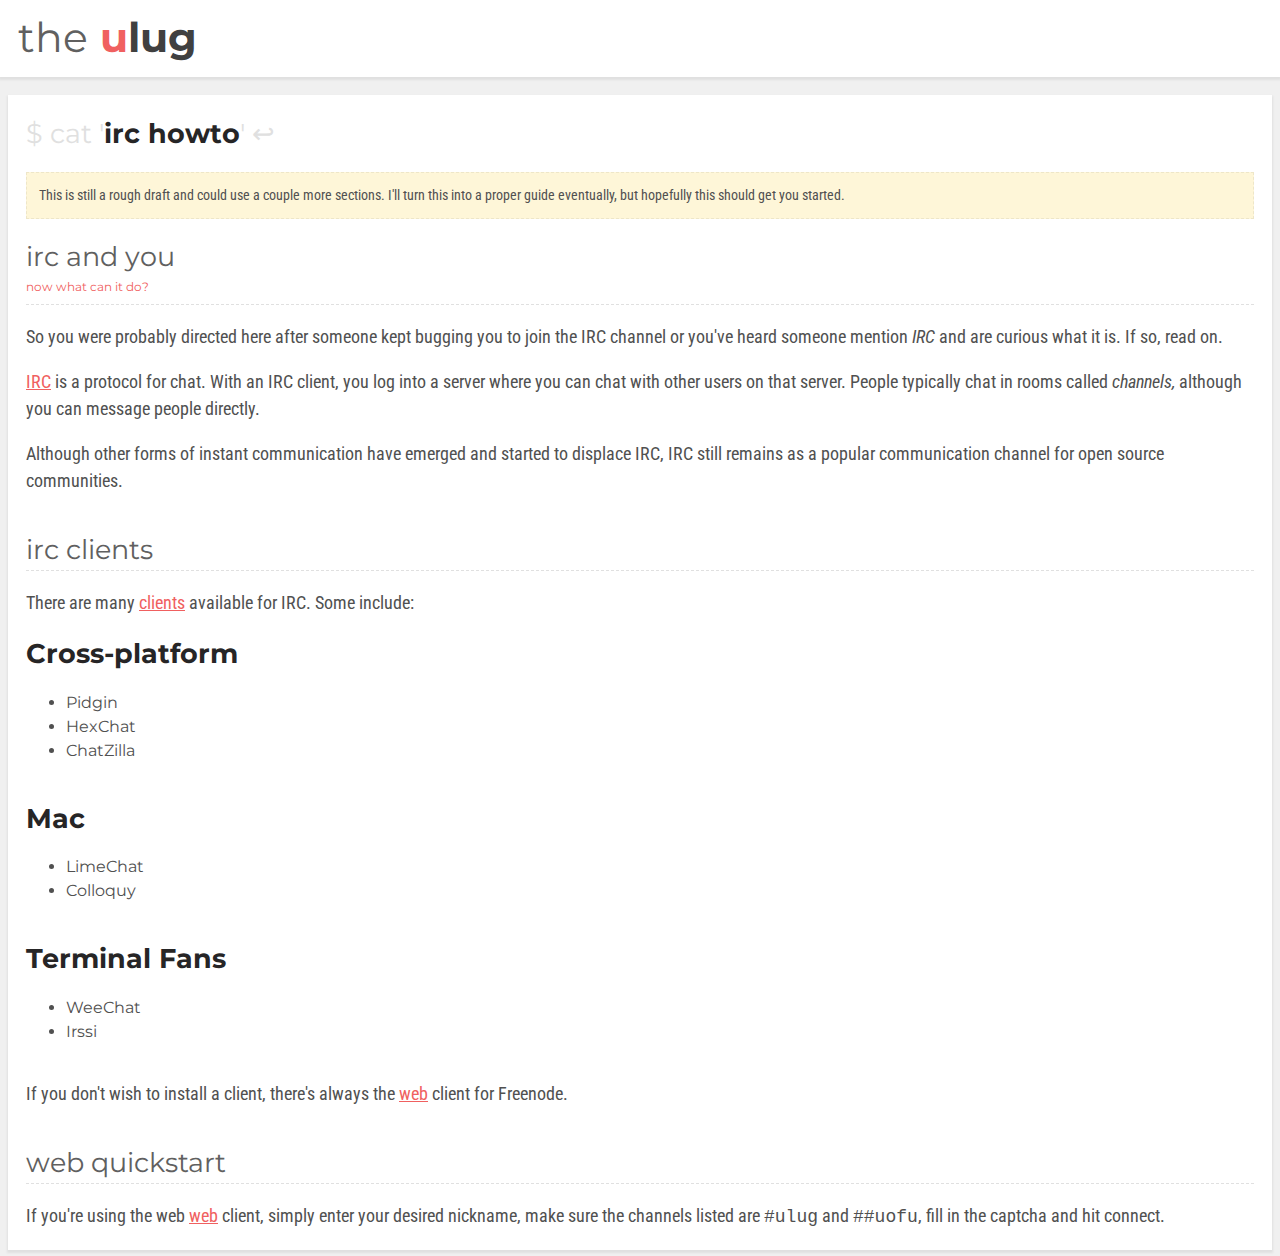
==== irc.html @ 78103605 "[spelling] s/Cross Platform/Cross-platform/" ====
<!DOCTYPE html>
<html lang='en-US'>
  <head>
    <meta charset='utf-8'>
    <meta name='viewport' content='width=device-width, initial-scale=1'>
    <title>ulug - irc</title>
    <!--[if lt IE 9]>
    <script src="http://html5shiv.googlecode.com/svn/trunk/html5.js"></script>
    <![endif]-->
    <link href='http://fonts.googleapis.com/css?family=Montserrat:400italic,400,700' rel='stylesheet' type='text/css'>
    <link href='http://fonts.googleapis.com/css?family=Roboto+Condensed:400,700' rel='stylesheet' type='text/css'>
    <link rel='stylesheet' href='style.css' type='text/css'>
  </head>
  <body>
    <header class='page-header shadowed'>
      <h1 class='logo'>
        <span class='logo-the'>the</span>
        <span class='logo-u'>u</span>lug
      </h1>
    </header>
    <div class='main-wrapper'>
      <main class='shadowed'>
        <article class='main-content'>
          <header class='article-header'>
            <h1 class='page-title'>irc howto</h1>
          </header>
          <aside class='notice'>
            <p>
              This is still a rough draft and could use a couple more sections.
              I'll turn this into a proper guide eventually,
              but hopefully this should get you started.
            </p>
          </aside>
          <section>
            <hgroup class='section-title'>
              <h1>irc and you</h1>
              <h2>now what can it do?</h2>
            </hgroup>
            <p>
              So you were probably directed here after someone kept bugging you to join the IRC channel
              or you've heard someone mention <i>IRC</i> and are curious what it is.
              If so, read on.
            </p>
            <p>
              <a href='https://en.wikipedia.org/wiki/Internet_Relay_Chat'>IRC</a>
              is a protocol for chat.
              With an IRC client,
              you log into a server where you can chat with other users on that server.
              People typically chat in rooms called <i>channels,</i>
              although you can message people directly.
            </p>
            <p>
              Although other forms of instant communication have emerged and started to displace IRC,
              IRC still remains as a popular communication channel for open source communities.
            </p>
          </section>
          <section>
            <h1 class='section-title'>irc clients</h1>
            <p>
              There are many
              <a href='http://en.wikipedia.org/wiki/Comparison_of_Internet_Relay_Chat_clients'>clients</a>
              available for IRC.
              Some include:
              <section>
                <h2 class='list-header'>Cross-platform</h2>
                <ul>
                  <li>Pidgin</li>
                  <li>HexChat</li>
                  <li>ChatZilla</li>
                </ul>
              </section> 
              <section>
                <h2 class='list-header'>Mac</h2>
                <ul>
                  <li>LimeChat</li>
                  <li>Colloquy</li>
                </ul>
              </section> 
              <section>
                <h2 class='list-header'>Terminal Fans</h2>
                <ul>
                  <li>WeeChat</li>
                  <li>Irssi</li>
                </ul>
              </section> 
            </p>
            <p>
              If you don't wish to install a client,
              there's always the 
              <a href='http://webchat.freenode.net?channels=%23ulug%2C%23%23uofu'>web</a>
              client for Freenode.
          </section>
          <section>
            <h1 class='section-title'>web quickstart</h1>
            <p>
              If you're using the web
              <a href='http://webchat.freenode.net?channels=%23ulug%2C%23%23uofu'>web</a>
              client, simply enter your desired nickname,
              make sure the channels listed are
              <code>#ulug</code> and <code>##uofu</code>,
              fill in the captcha and hit connect.
            </p>
          </section>
        </article>
      </main>
    </div>
  </body>
</html>
---- style.css ----
body {
  margin: 0;
  padding: 0;

  background: #F0F0F0;

  line-height: 1.5;

  color: #505050;
  font-family: 'Montserrat', sans-serif;
  text-rendering: optimizeLegibility;
}


h1, h2, h3, h4 {
  margin: 0;
  padding: 0;

  font-size: 27px;

  color: #262526;
}

p {
  margin: 0;
  padding: 0;
}

a {
  color: #F06060;
}


/* * * * *
 * HEADER
 */
.page-header {
  background: white;
}

.logo {
  padding: 18px;
  font-size: 40.5px;

  line-height: 1;
  color: #404040;

  font-weight: bold;
}

.logo-the {
  color: #606060;
  font-weight: normal;
}

.logo-u {
  color: #F60A20;
  color: #F06060;
}

main {
  margin: 18px 8px 8px 8px;
  padding: 1px 0; /* Stop margin collapsing */
  background: white;
}

.article-header {
  margin: 18px 0;
}

.page-title {
  font-weight: bold;
}

.page-title::before {
  font-weight: normal;
  color: #E0E0E0;
  content: '$ cat \'';
}

.page-title::after {
  font-weight: normal;
  color: #E0E0E0;
  content: '\' ↩';
}

.section-title, .section-title h1, .section-title h2 {
  color: #606060;
  font-weight: normal;
}

.section-title {
  margin-bottom: 18px;
  border-bottom: thin dashed #E0E0E0;
}

.section-title h2 {
  color: #F06060;
  padding-bottom: 8px;
  font-size: 12px;
}

.main-content {
  margin: 18px;
}

.main-content p {
  margin-bottom: 18px;

  font-family: 'Roboto Condensed', sans-serif;
  font-size: 18px;
}

.main-content section {
  margin-bottom: 36px;
}

.main-content section:last-child {
  margin-bottom: 0;
}

main {
}

.notice {
  margin-bottom: 18px;
  padding: 12px;
  background: #FEF6D8;
  border: thin dashed #EEE6C8;
}

.notice p {
  margin: 0;

  font-size: 14px;
}

/* * *
 * Mixins
 */
.shadowed {
  background: white;
  box-shadow: 0px 2px 2px 1px #E0E0E0;
}
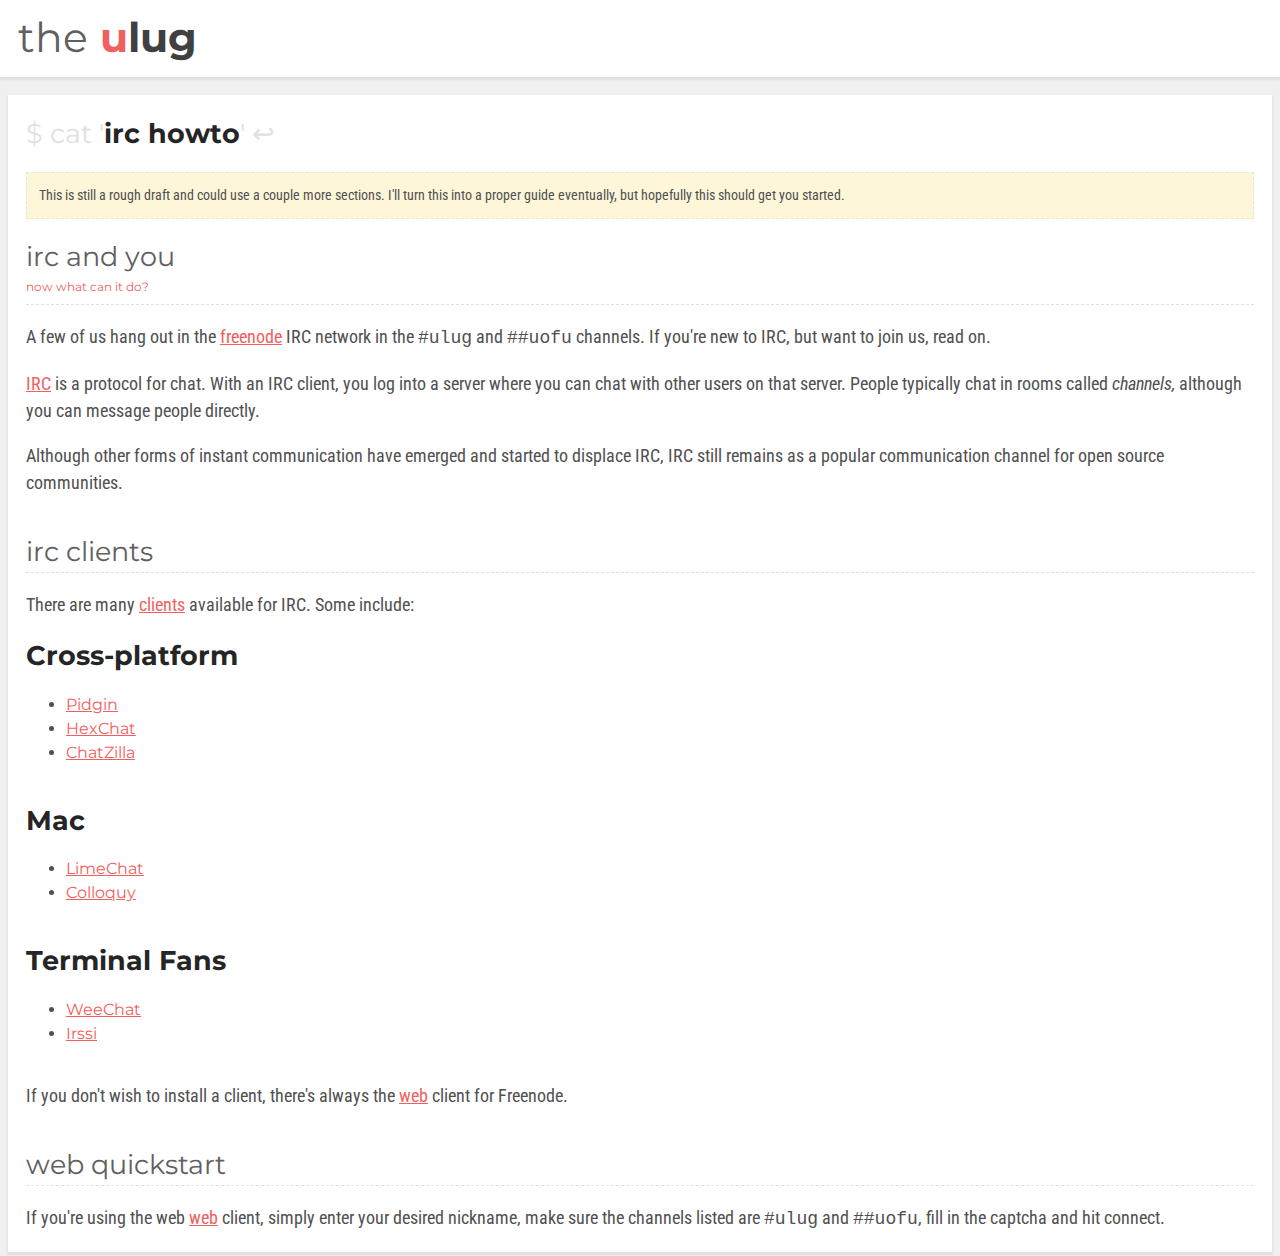
==== commit a97f8373: "Add links to clients. Reword intro." ====
--- a/irc.html
+++ b/irc.html
@@ -37,9 +37,10 @@
               <h2>now what can it do?</h2>
             </hgroup>
             <p>
-              So you were probably directed here after someone kept bugging you to join the IRC channel
-              or you've heard someone mention <i>IRC</i> and are curious what it is.
-              If so, read on.
+              A few of us hang out in the <a href='http://freenode.net'>freenode</a>
+              IRC network in the
+              <code>#ulug</code> and <code>##uofu</code>
+              channels. If you're new to IRC, but want to join us, read on.
             </p>
             <p>
               <a href='https://en.wikipedia.org/wiki/Internet_Relay_Chat'>IRC</a>
@@ -64,23 +65,23 @@
               <section>
                 <h2 class='list-header'>Cross-platform</h2>
                 <ul>
-                  <li>Pidgin</li>
-                  <li>HexChat</li>
-                  <li>ChatZilla</li>
+                  <li><a href='http://pidgin.im'>Pidgin</a></li>
+                  <li><a href='http://hexchat.github.io'>HexChat</a></li>
+                  <li><a href='https://addons.mozilla.org/en-US/firefox/addon/chatzilla/'>ChatZilla</a></li>
                 </ul>
               </section> 
               <section>
                 <h2 class='list-header'>Mac</h2>
                 <ul>
-                  <li>LimeChat</li>
-                  <li>Colloquy</li>
+                  <li><a href='http://limechat.net/mac/'>LimeChat</a></li>
+                  <li><a href='http://colloquy.info'>Colloquy</a></li>
                 </ul>
               </section> 
               <section>
                 <h2 class='list-header'>Terminal Fans</h2>
                 <ul>
-                  <li>WeeChat</li>
-                  <li>Irssi</li>
+                  <li><a href='http://www.weechat.org'>WeeChat</a></li>
+                  <li><a href='http://www.irssi.org/'>Irssi</a></li>
                 </ul>
               </section> 
             </p>
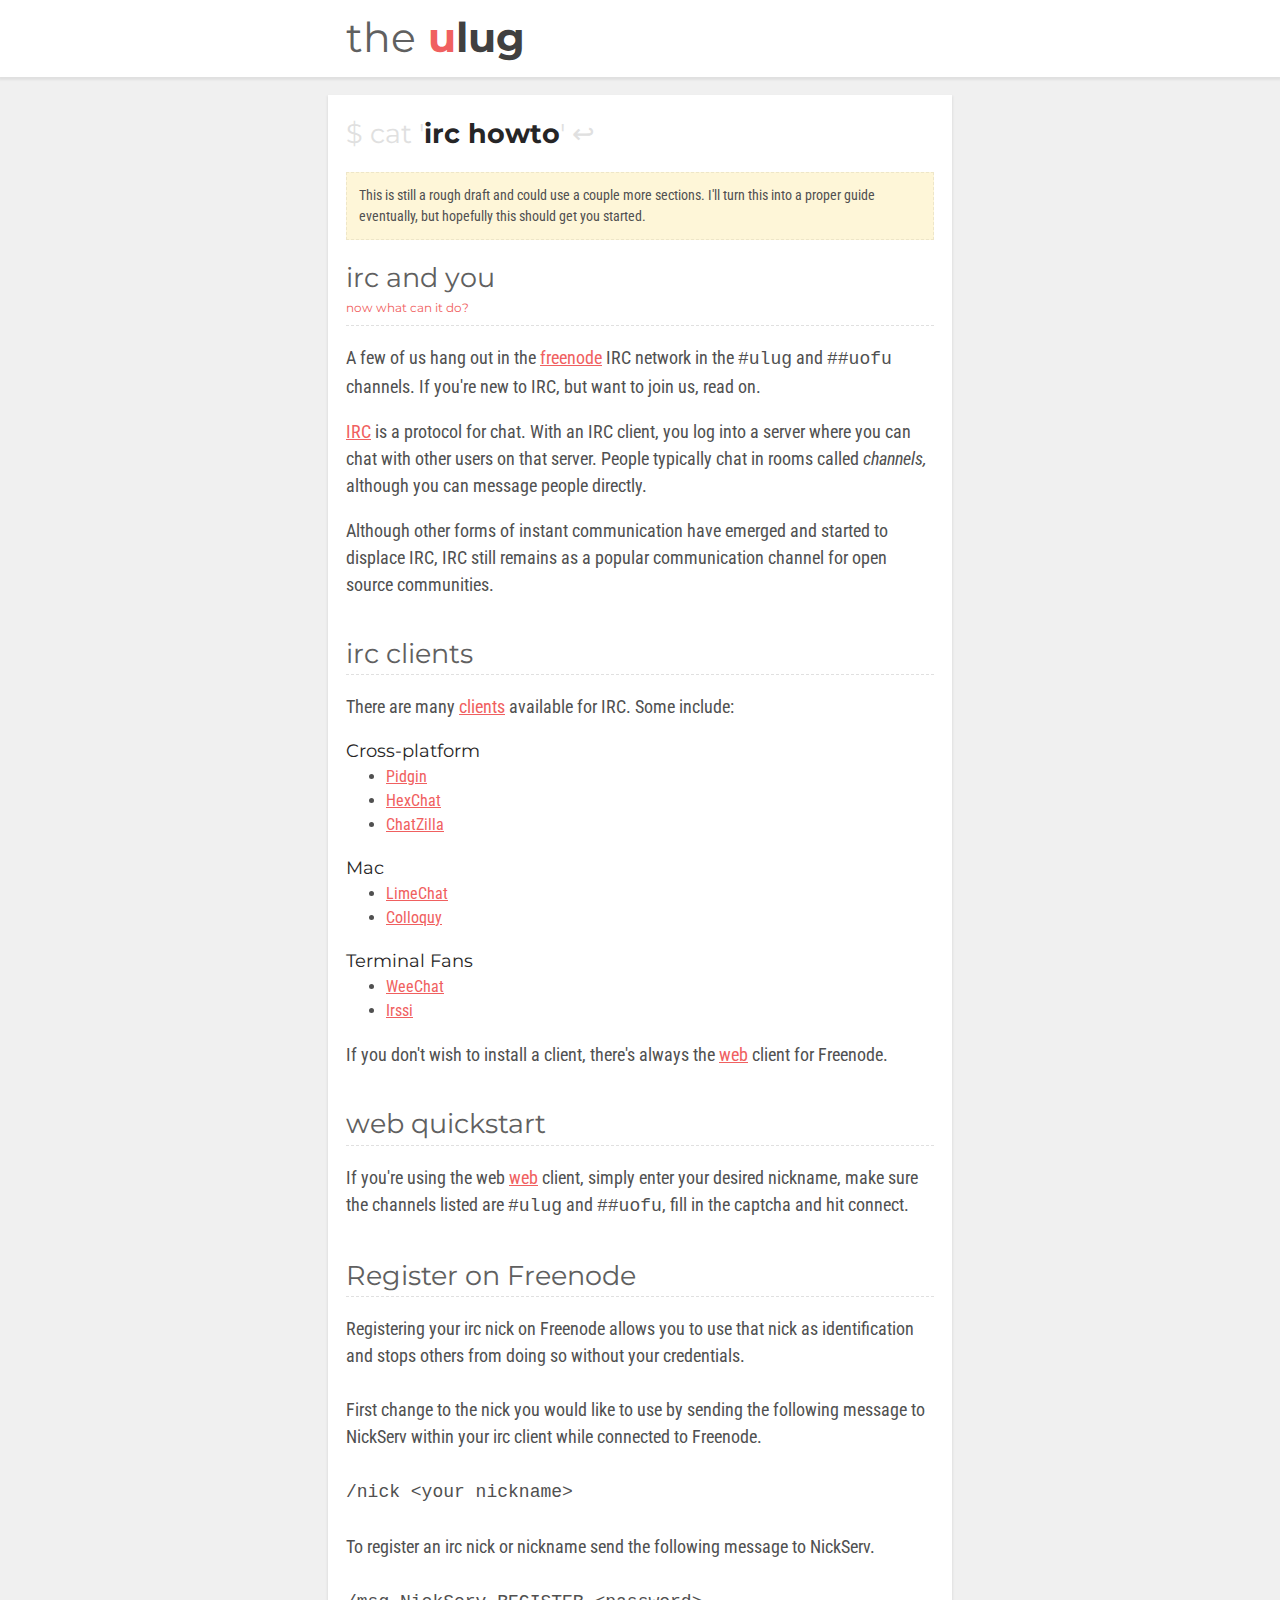
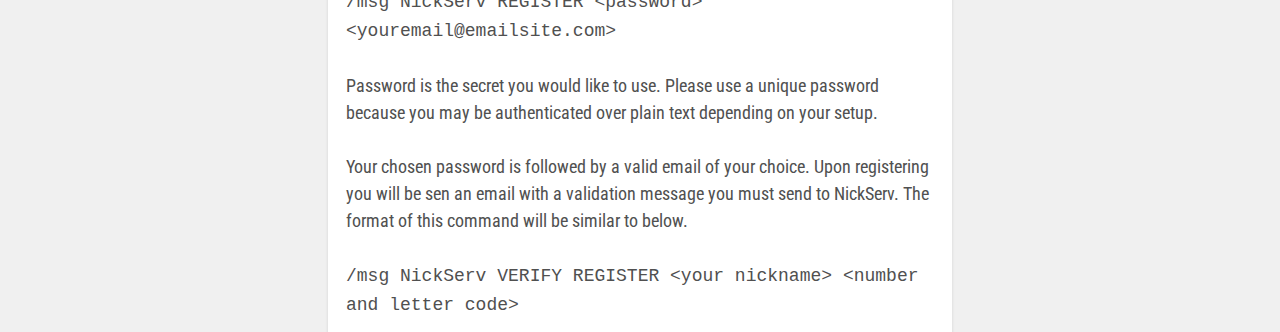
==== commit ad6d0788: "line breaks" ====
--- a/irc.html
+++ b/irc.html
@@ -69,25 +69,25 @@
                   <li><a href='http://hexchat.github.io'>HexChat</a></li>
                   <li><a href='https://addons.mozilla.org/en-US/firefox/addon/chatzilla/'>ChatZilla</a></li>
                 </ul>
-              </section> 
+              </section>
               <section>
                 <h2 class='list-header'>Mac</h2>
                 <ul>
                   <li><a href='http://limechat.net/mac/'>LimeChat</a></li>
                   <li><a href='http://colloquy.info'>Colloquy</a></li>
                 </ul>
-              </section> 
+              </section>
               <section>
                 <h2 class='list-header'>Terminal Fans</h2>
                 <ul>
                   <li><a href='http://www.weechat.org'>WeeChat</a></li>
                   <li><a href='http://www.irssi.org/'>Irssi</a></li>
                 </ul>
-              </section> 
+              </section>
             </p>
             <p>
               If you don't wish to install a client,
-              there's always the 
+              there's always the
               <a href='http://webchat.freenode.net?channels=%23ulug%2C%23%23uofu'>web</a>
               client for Freenode.
           </section>
@@ -102,6 +102,36 @@
               fill in the captcha and hit connect.
             </p>
           </section>
+          <section>
+            <h1 class='section-title'>Register on Freenode</h1>
+            <p>
+                Registering your irc nick on Freenode allows you to use that
+                nick as identification and stops others from doing so without
+                your credentials.
+                <br><br>
+                First change to the nick you would like to use by sending the
+                following message to NickServ within your irc client while
+                connected to Freenode.
+                <br><br>
+                <code>/nick &ltyour nickname&gt</code>
+                <br><br>
+                To register an irc nick or nickname send the following message
+                to NickServ.
+                <br><br>
+                <code>/msg NickServ REGISTER &ltpassword&gt &ltyouremail@emailsite.com&gt</code>
+                <br><br>
+                Password is the secret you would like to use. Please use a
+                unique password because you may be authenticated over plain text
+                depending on your setup.
+                <br><br>
+                Your chosen password is followed by a valid email of your choice.
+                Upon registering you will be sen an email with a validation
+                message you must send to NickServ. The format of this command
+                will be similar to below.
+                <br><br>
+                <code>/msg NickServ VERIFY REGISTER &ltyour nickname&gt &ltnumber and letter code&gt</code>
+            </p>
+          </section>
         </article>
       </main>
     </div>
--- a/style.css
+++ b/style.css
@@ -1,3 +1,8 @@
+* {
+  -moz-box-sizing: border-box;
+       box-sizing: border-box;
+}
+
 body {
   margin: 0;
   padding: 0;
@@ -7,8 +12,9 @@
   line-height: 1.5;
 
   color: #505050;
-  font-family: 'Montserrat', sans-serif;
   text-rendering: optimizeLegibility;
+
+  font-family: 'Roboto Condensed', sans-serif;
 }
 
 
@@ -16,6 +22,7 @@
   margin: 0;
   padding: 0;
 
+  font-family: 'Montserrat', sans-serif;
   font-size: 27px;
 
   color: #262526;
@@ -30,6 +37,10 @@
   color: #F06060;
 }
 
+ul, ol {
+  margin: 0 0 18px 0;
+}
+
 
 /* * * * *
  * HEADER
@@ -39,12 +50,15 @@
 }
 
 .logo {
-  padding: 18px;
-  font-size: 40.5px;
+  padding: 18px 18px 18px 26px; /* Extra 8px needed to align with content */
+  margin: auto;
+
+  max-width: 640px;
 
   line-height: 1;
   color: #404040;
 
+  font-size: 40.5px;
   font-weight: bold;
 }
 
@@ -58,9 +72,15 @@
   color: #F06060;
 }
 
+.main-wrapper {
+  margin: 0 auto;
+  max-width: 640px;
+}
+
 main {
   margin: 18px 8px 8px 8px;
   padding: 1px 0; /* Stop margin collapsing */
+
   background: white;
 }
 
@@ -107,19 +127,15 @@
 .main-content p {
   margin-bottom: 18px;
 
-  font-family: 'Roboto Condensed', sans-serif;
   font-size: 18px;
 }
 
-.main-content section {
+.main-content > section {
   margin-bottom: 36px;
 }
 
-.main-content section:last-child {
+.main-content > section:last-child {
   margin-bottom: 0;
-}
-
-main {
 }
 
 .notice {
@@ -135,6 +151,11 @@
   font-size: 14px;
 }
 
+.list-header {
+  font-size: 18px;
+  font-weight: normal;
+}
+
 /* * *
  * Mixins
  */
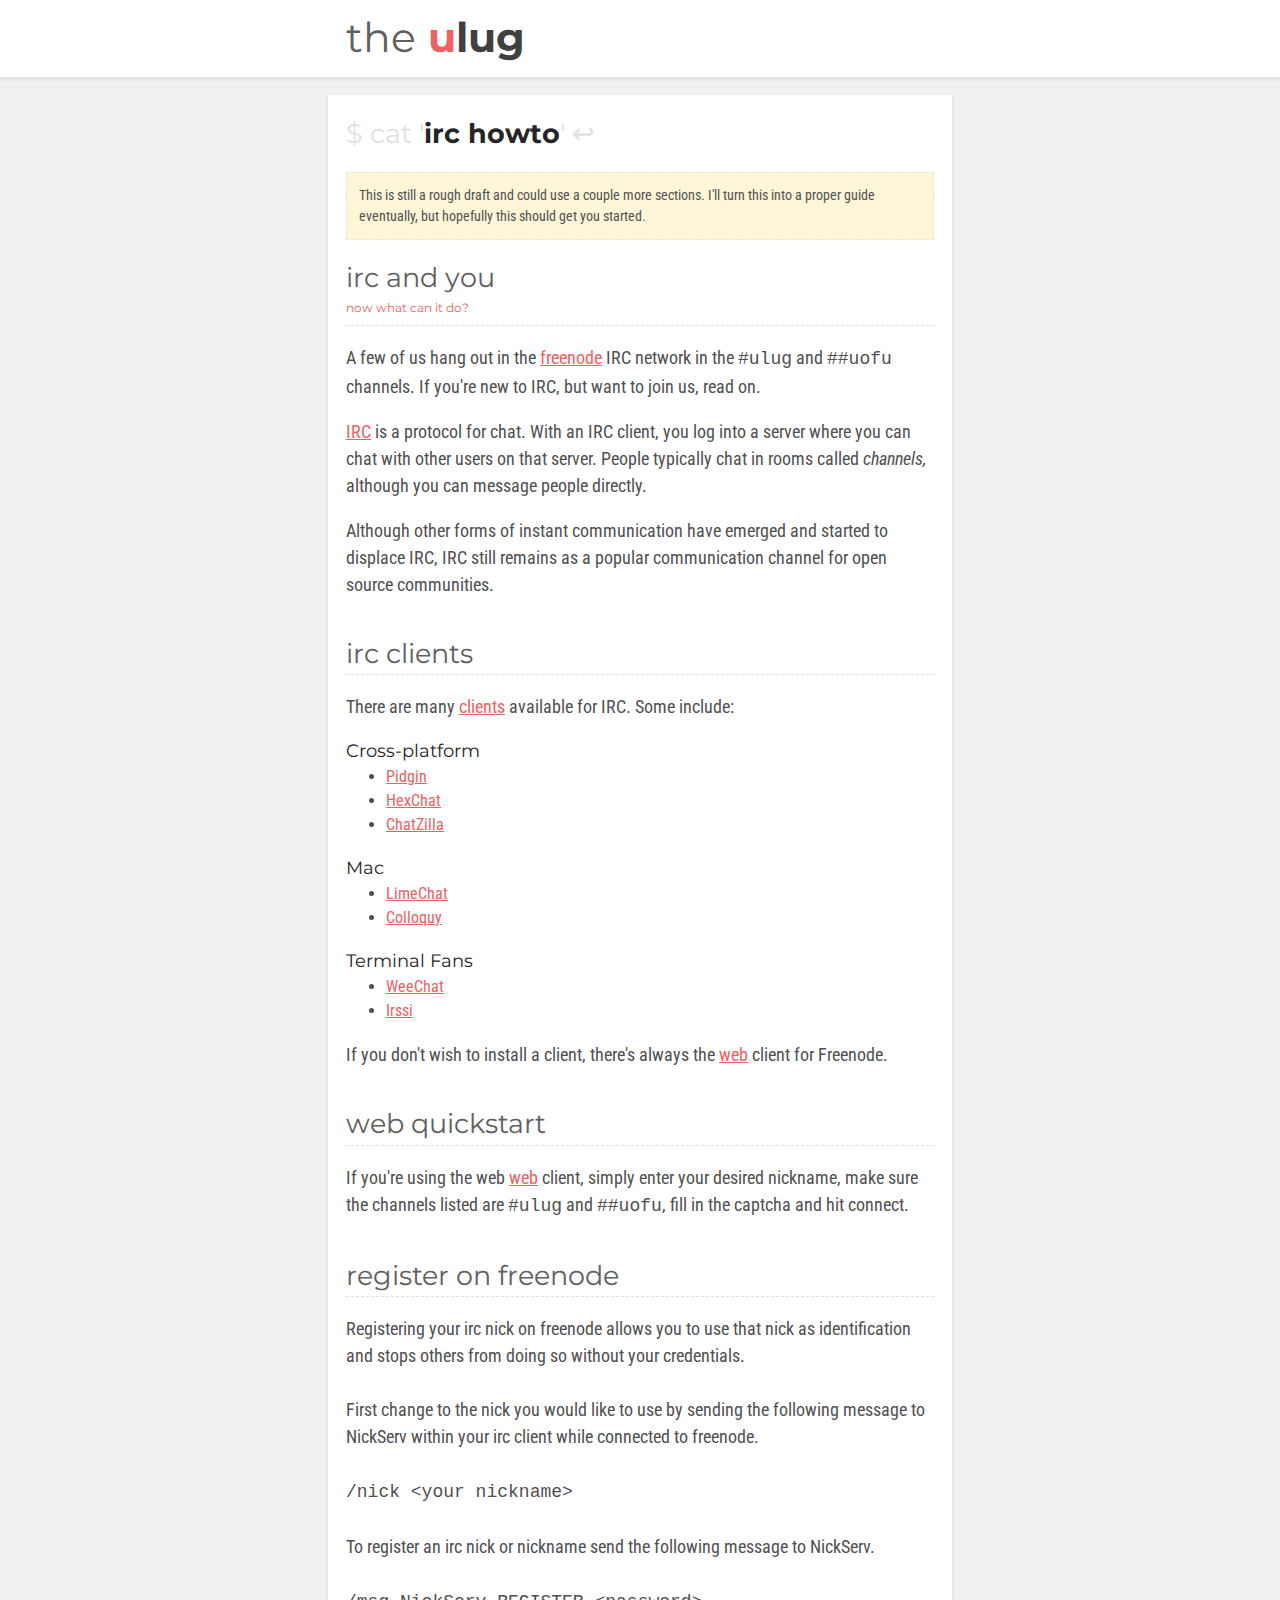
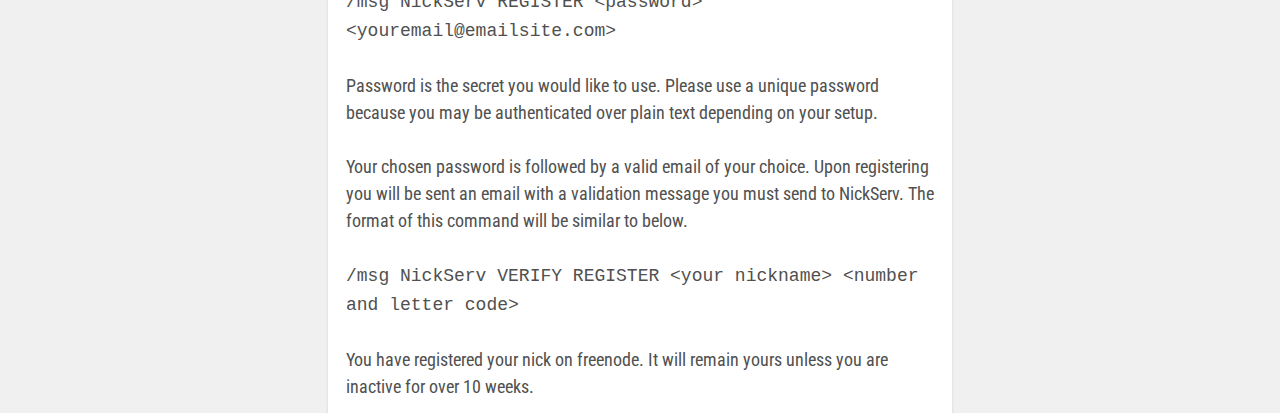
==== commit 896405cd: "Trying to conform with page standards. I guess I'm a conformist after all." ====
--- a/irc.html
+++ b/irc.html
@@ -103,15 +103,15 @@
             </p>
           </section>
           <section>
-            <h1 class='section-title'>Register on Freenode</h1>
+            <h1 class='section-title'>register on freenode</h1>
             <p>
-                Registering your irc nick on Freenode allows you to use that
+                Registering your irc nick on freenode allows you to use that
                 nick as identification and stops others from doing so without
                 your credentials.
                 <br><br>
                 First change to the nick you would like to use by sending the
                 following message to NickServ within your irc client while
-                connected to Freenode.
+                connected to freenode.
                 <br><br>
                 <code>/nick &ltyour nickname&gt</code>
                 <br><br>
@@ -125,11 +125,14 @@
                 depending on your setup.
                 <br><br>
                 Your chosen password is followed by a valid email of your choice.
-                Upon registering you will be sen an email with a validation
+                Upon registering you will be sent an email with a validation
                 message you must send to NickServ. The format of this command
                 will be similar to below.
                 <br><br>
                 <code>/msg NickServ VERIFY REGISTER &ltyour nickname&gt &ltnumber and letter code&gt</code>
+                <br><br>
+                You have registered your nick on freenode. It will remain yours
+                unless you are inactive for over 10 weeks.
             </p>
           </section>
         </article>
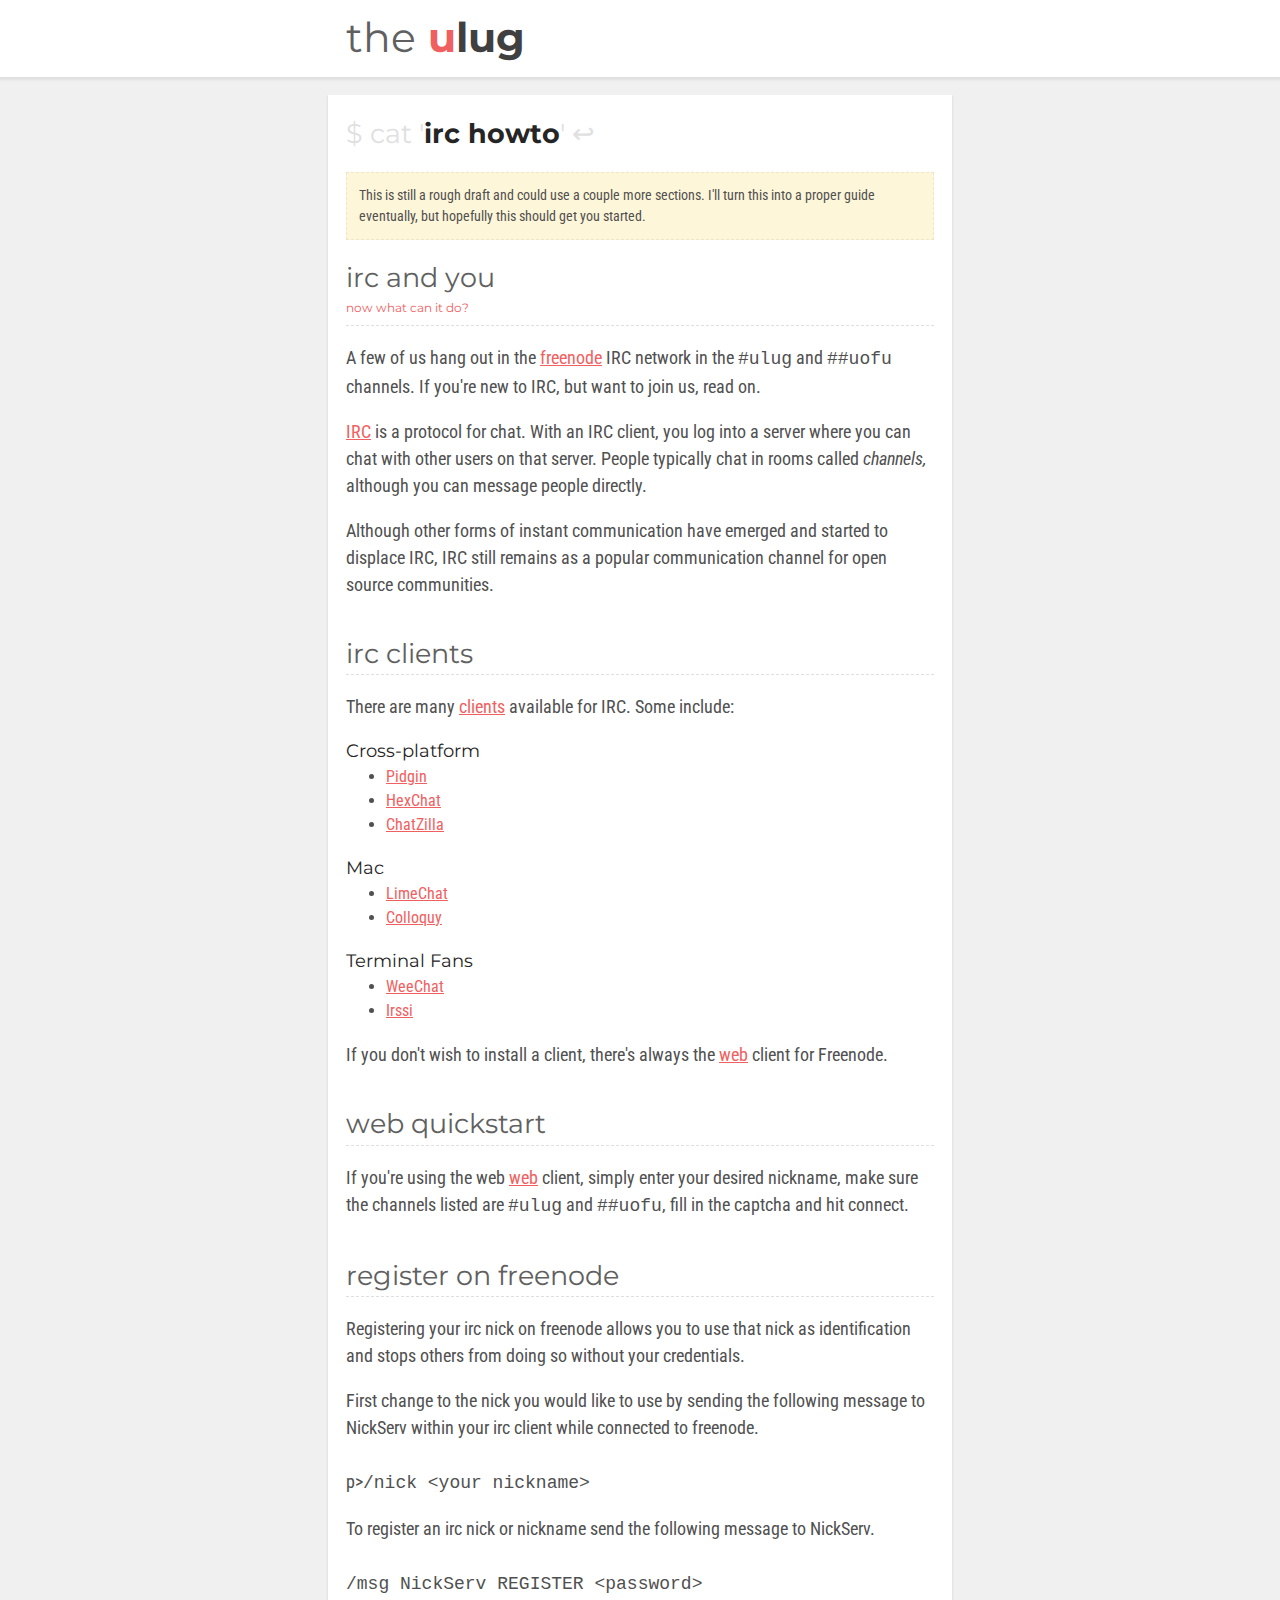
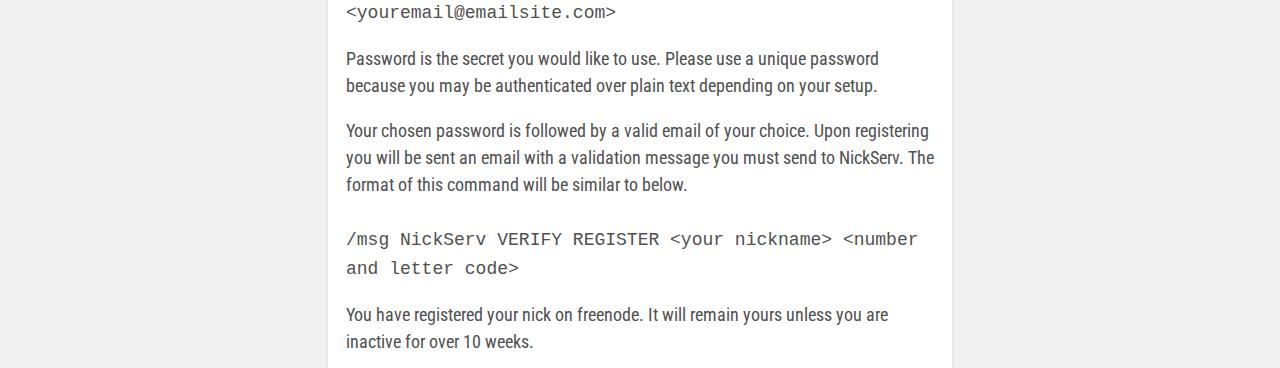
==== commit c67a374f: "Do you even html bro?" ====
--- a/irc.html
+++ b/irc.html
@@ -108,29 +108,34 @@
                 Registering your irc nick on freenode allows you to use that
                 nick as identification and stops others from doing so without
                 your credentials.
-                <br><br>
+            </p>
+            <p>
                 First change to the nick you would like to use by sending the
                 following message to NickServ within your irc client while
                 connected to freenode.
                 <br><br>
-                <code>/nick &ltyour nickname&gt</code>
-                <br><br>
+                p><code>/nick &ltyour nickname&gt</code>
+            </p>
+            <p>
                 To register an irc nick or nickname send the following message
                 to NickServ.
                 <br><br>
                 <code>/msg NickServ REGISTER &ltpassword&gt &ltyouremail@emailsite.com&gt</code>
-                <br><br>
+            </p>
+            <p>
                 Password is the secret you would like to use. Please use a
                 unique password because you may be authenticated over plain text
                 depending on your setup.
-                <br><br>
+            </p>
+            <p>
                 Your chosen password is followed by a valid email of your choice.
                 Upon registering you will be sent an email with a validation
                 message you must send to NickServ. The format of this command
                 will be similar to below.
                 <br><br>
                 <code>/msg NickServ VERIFY REGISTER &ltyour nickname&gt &ltnumber and letter code&gt</code>
-                <br><br>
+            </p>
+            <p>
                 You have registered your nick on freenode. It will remain yours
                 unless you are inactive for over 10 weeks.
             </p>
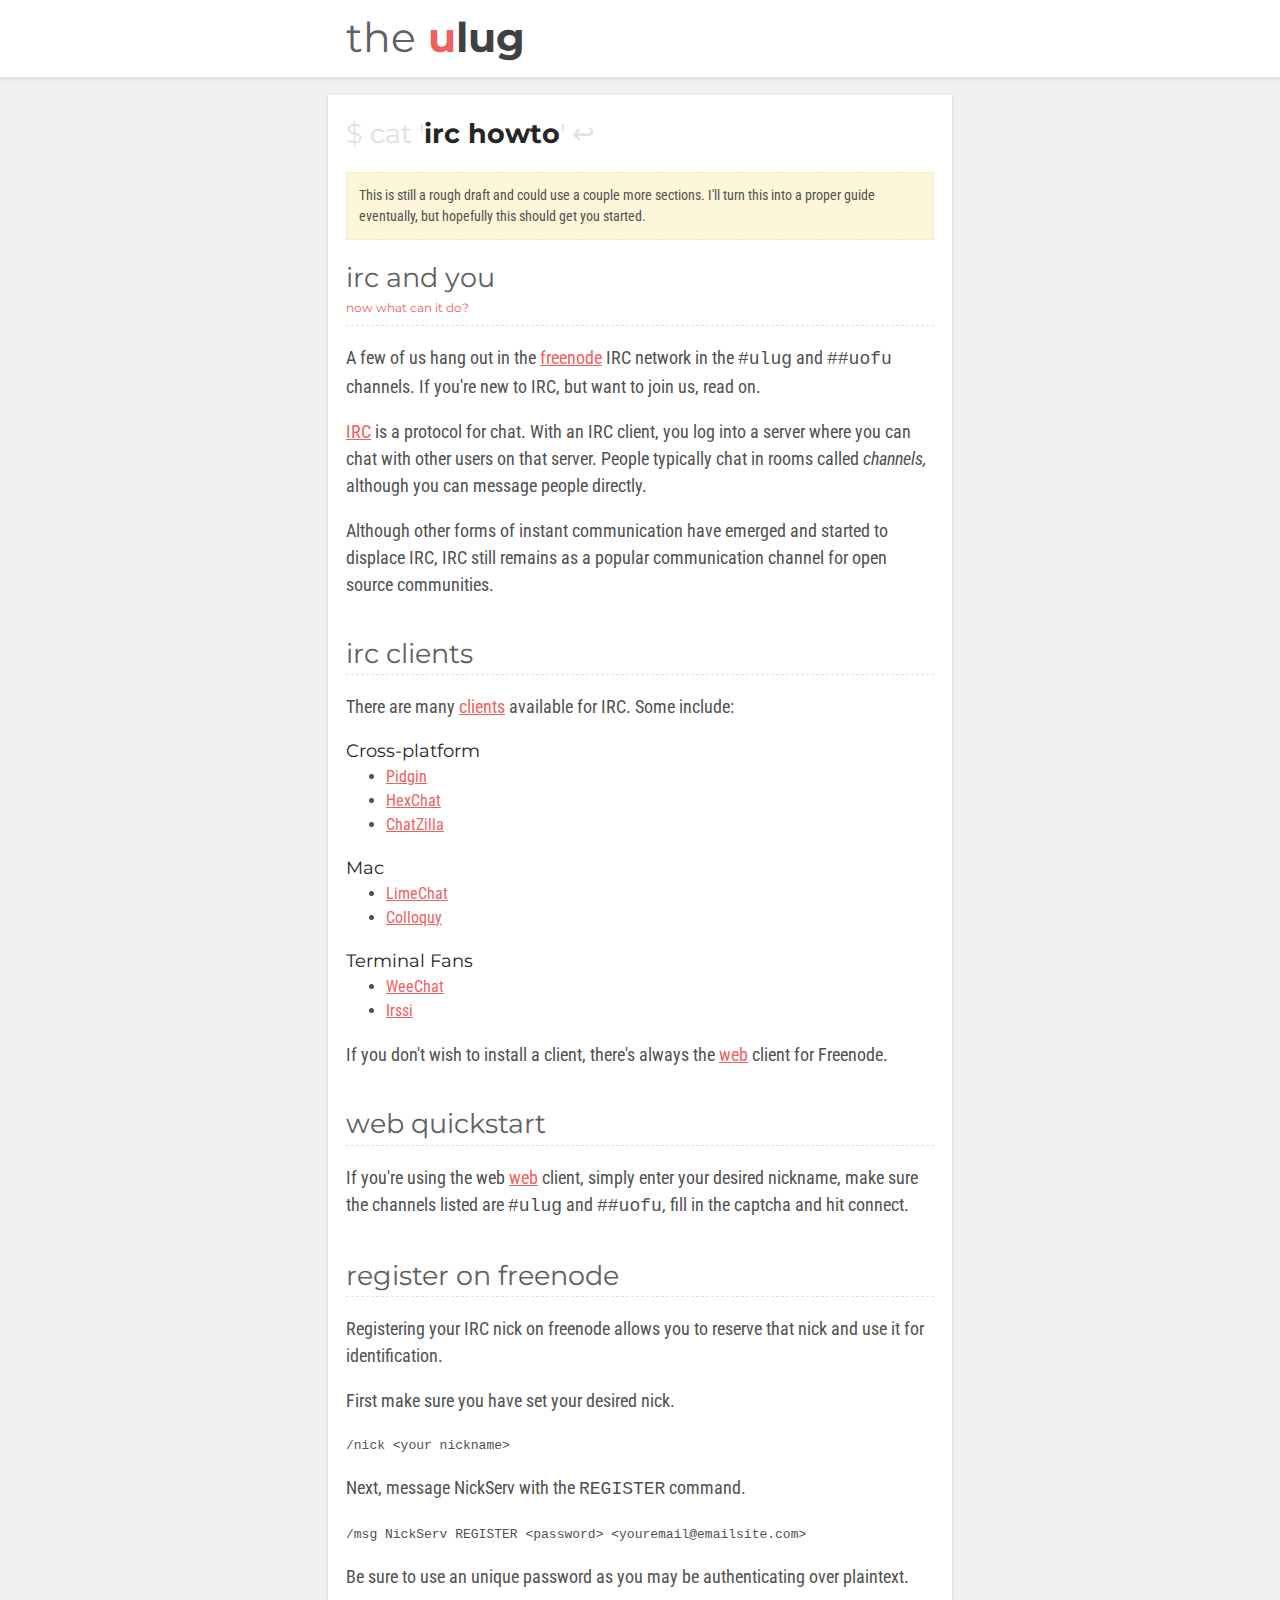
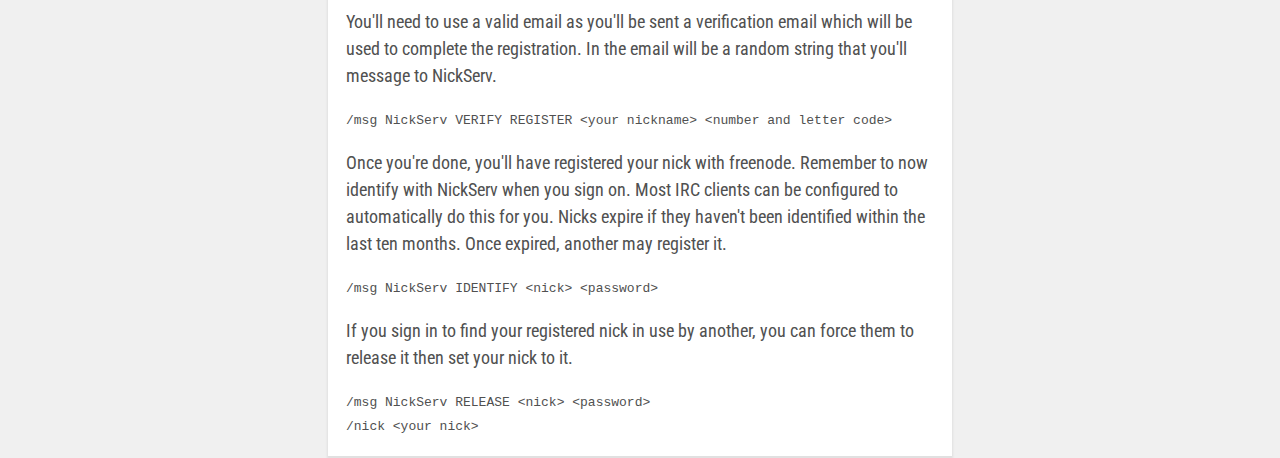
==== commit 02bc3780: "Update IRC registering guide" ====
--- a/irc.html
+++ b/irc.html
@@ -105,40 +105,52 @@
           <section>
             <h1 class='section-title'>register on freenode</h1>
             <p>
-                Registering your irc nick on freenode allows you to use that
-                nick as identification and stops others from doing so without
-                your credentials.
+              Registering your IRC nick on freenode allows you to reserve that nick
+              and use it for identification.
             </p>
             <p>
-                First change to the nick you would like to use by sending the
-                following message to NickServ within your irc client while
-                connected to freenode.
-                <br><br>
-                p><code>/nick &ltyour nickname&gt</code>
+              First make sure you have set your desired nick.
+            </p>
+            <figure>
+              <code>/nick &lt;your nickname&gt;</code>
+            </figure>
+            <p>
+              Next, message NickServ with the <code>REGISTER</code> command.
+            </p>
+            <figure>
+              <code>
+                /msg NickServ REGISTER &lt;password&gt; &lt;youremail@emailsite.com&gt;
+              </code>
+            </figure>
+            <p>
+              Be sure to use an unique password as you may be authenticating over plaintext.
             </p>
             <p>
-                To register an irc nick or nickname send the following message
-                to NickServ.
-                <br><br>
-                <code>/msg NickServ REGISTER &ltpassword&gt &ltyouremail@emailsite.com&gt</code>
+              You'll need to use a valid email as you'll be sent a verification email
+              which will be used to complete the registration.
+              In the email will be a random string that you'll message to NickServ.
             </p>
+            <figure>
+              <code>/msg NickServ VERIFY REGISTER &ltyour nickname&gt &ltnumber and letter code&gt</code>
+            </figure>
             <p>
-                Password is the secret you would like to use. Please use a
-                unique password because you may be authenticated over plain text
-                depending on your setup.
+              Once you're done, you'll have registered your nick with freenode.
+              Remember to now identify with NickServ when you sign on.
+              Most IRC clients can be configured to automatically do this for you.
+              Nicks expire if they haven't been identified within the last ten months.
+              Once expired, another may register it.
             </p>
+            <figure>
+              <code>/msg NickServ IDENTIFY &lt;nick&gt; &lt;password&gt;</code>
+            </figure>
             <p>
-                Your chosen password is followed by a valid email of your choice.
-                Upon registering you will be sent an email with a validation
-                message you must send to NickServ. The format of this command
-                will be similar to below.
-                <br><br>
-                <code>/msg NickServ VERIFY REGISTER &ltyour nickname&gt &ltnumber and letter code&gt</code>
+              If you sign in to find your registered nick in use by another,
+              you can force them to release it then set your nick to it.
             </p>
-            <p>
-                You have registered your nick on freenode. It will remain yours
-                unless you are inactive for over 10 weeks.
-            </p>
+            <figure>
+              <code>/msg NickServ RELEASE &lt;nick&gt; &lt;password&gt;</code><br> <!-- TODO: convert this to a ul or something -->
+              <code>/nick &lt;your nick&gt;</code>
+            </figure>
           </section>
         </article>
       </main>
--- a/style.css
+++ b/style.css
@@ -84,6 +84,10 @@
   background: white;
 }
 
+figure {
+  margin: 18px 0;
+}
+
 .article-header {
   margin: 18px 0;
 }
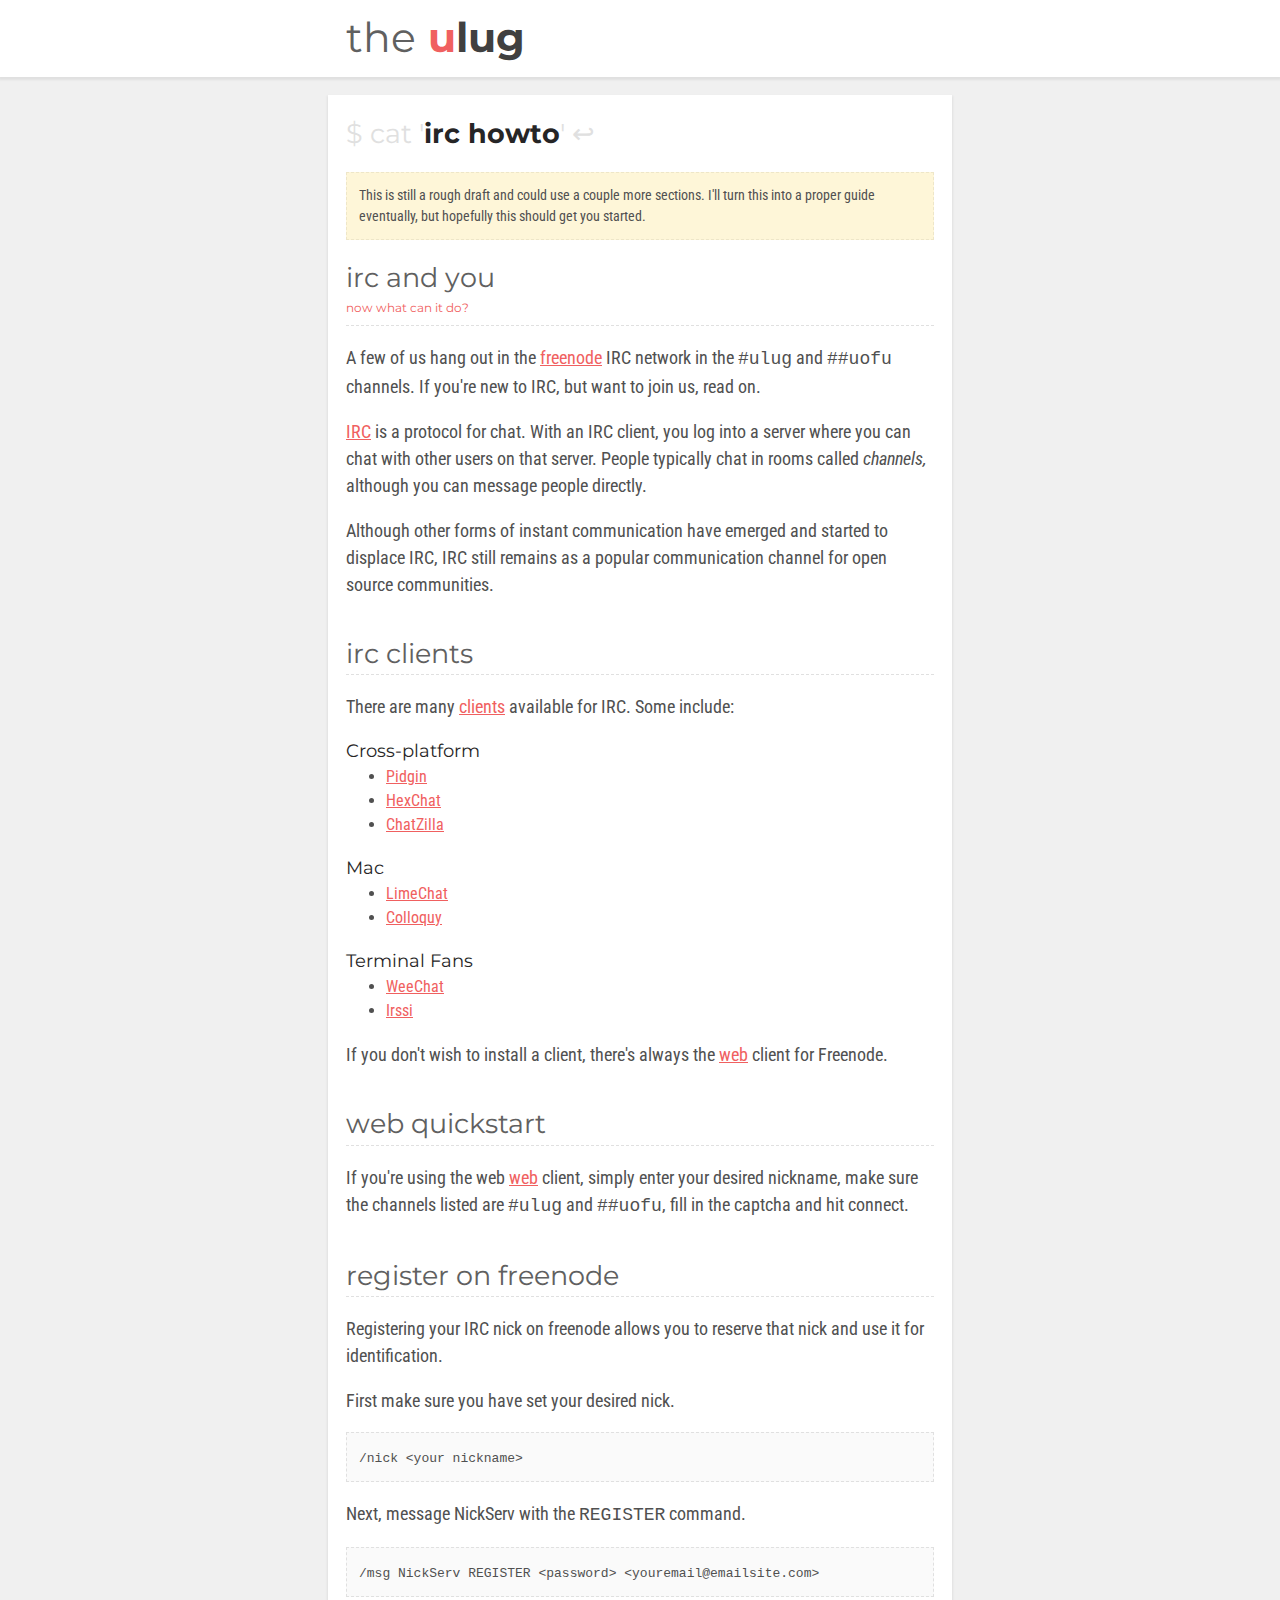
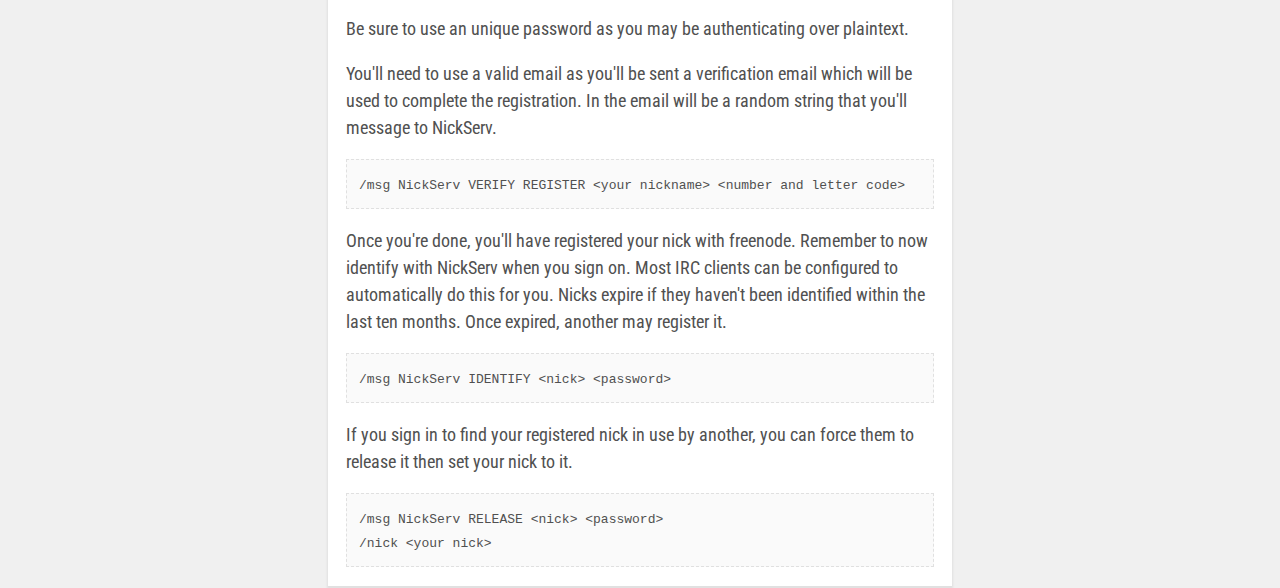
==== commit 34e8e653: "Update fonts to load over https" ====
--- a/irc.html
+++ b/irc.html
@@ -7,8 +7,8 @@
     <!--[if lt IE 9]>
     <script src="http://html5shiv.googlecode.com/svn/trunk/html5.js"></script>
     <![endif]-->
-    <link href='http://fonts.googleapis.com/css?family=Montserrat:400italic,400,700' rel='stylesheet' type='text/css'>
-    <link href='http://fonts.googleapis.com/css?family=Roboto+Condensed:400,700' rel='stylesheet' type='text/css'>
+    <link href='https://fonts.googleapis.com/css?family=Montserrat:400italic,400,700' rel='stylesheet' type='text/css'>
+    <link href='https://fonts.googleapis.com/css?family=Roboto+Condensed:400,700' rel='stylesheet' type='text/css'>
     <link rel='stylesheet' href='style.css' type='text/css'>
   </head>
   <body>
--- a/style.css
+++ b/style.css
@@ -86,6 +86,13 @@
 
 figure {
   margin: 18px 0;
+  padding: 12px;
+
+  background: #FAFAFA;
+  border: thin dashed #E0E0E0;
+
+  overflow-x: scroll; 
+  white-space: nowrap;
 }
 
 .article-header {
